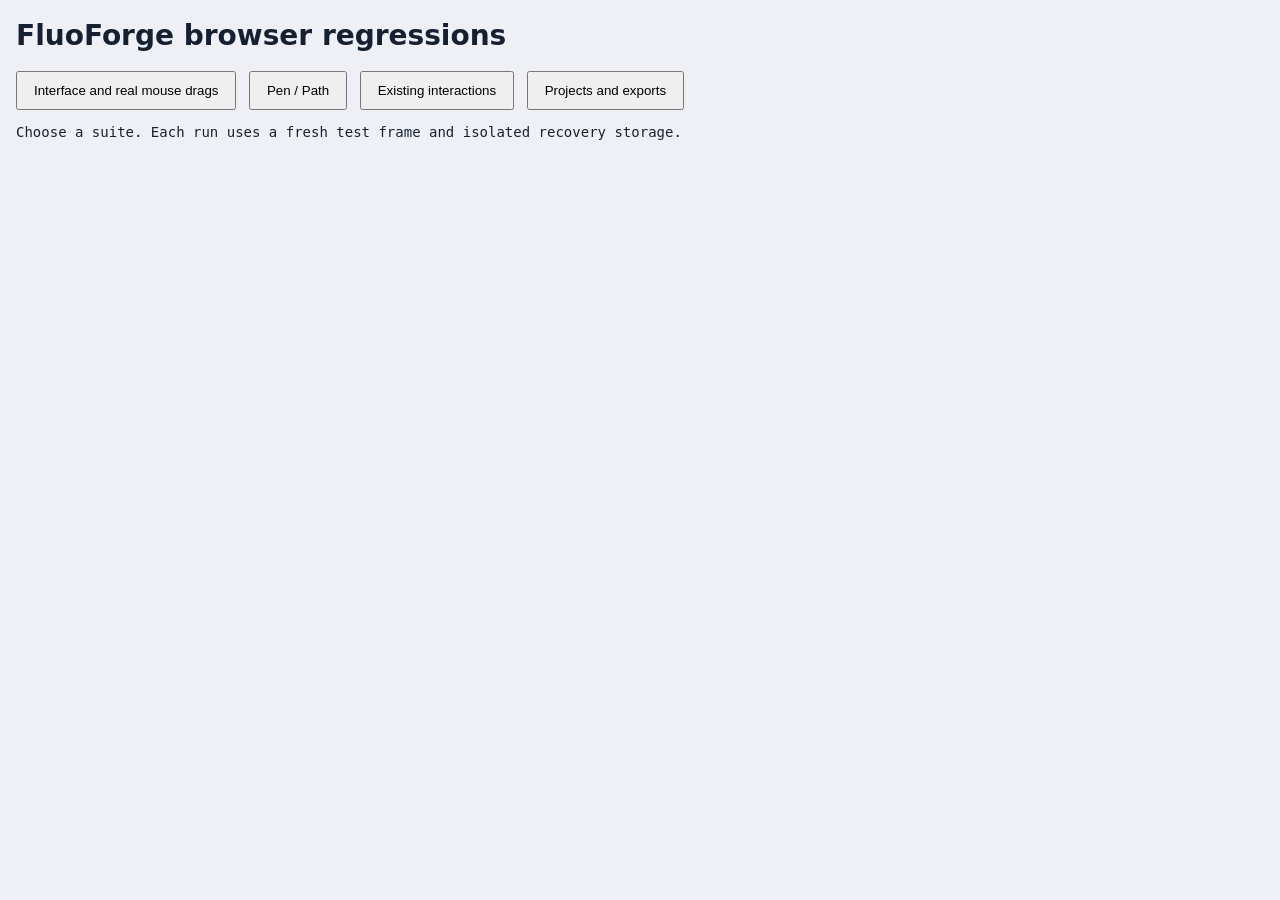
==== tests/browser-regression.html @ f1a7f996 "Improve inspector themes and fix node and inset dragging" ====
<!doctype html>
<html lang="en">
<meta charset="utf-8">
<title>FluoForge browser regressions</title>
<style>
body{font:14px system-ui;background:#eef0f5;color:#172031;margin:16px}button{padding:10px 16px;margin-right:8px}pre{white-space:pre-wrap}iframe{width:1280px;height:850px;border:1px solid #b5bdc9;max-width:100%}
</style>
<h1>FluoForge browser regressions</h1>
<button data-suite="dev-interface-regression">Interface and real mouse drags</button>
<button data-suite="path-regression">Pen / Path</button>
<button data-suite="regression">Existing interactions</button>
<button data-suite="project-export-regression">Projects and exports</button>
<pre id="result" role="status">Choose a suite. Each run uses a fresh test frame and isolated recovery storage.</pre>
<div id="frame"></div>
<script>
const suites={ 'dev-interface-regression':'runDevInterfaceRegressions', 'path-regression':'runPathRegressions',
  regression:'runMfcRegressions', 'project-export-regression':'runProjectExportRegressions' };
document.querySelectorAll('button').forEach(button=>button.onclick=async()=>{
  const result=document.getElementById('result'); result.textContent='Running '+button.dataset.suite+'…';
  const frame=document.createElement('iframe');frame.src='../?test=regression-'+Date.now();document.getElementById('frame').replaceChildren(frame);
  try {
    await new Promise(resolve=>frame.onload=resolve);
    const win=frame.contentWindow;
    while(!win.document.getElementById('app-version').textContent)await new Promise(resolve=>setTimeout(resolve,50));
    const script=win.document.createElement('script');script.src='tests/'+button.dataset.suite+'.js?run='+Date.now();
    await new Promise((resolve,reject)=>{script.onload=resolve;script.onerror=reject;win.document.head.append(script);});
    const report=await win[suites[button.dataset.suite]]();
    const checks=Array.isArray(report)?report:report.checks;
    result.textContent='PASS — '+checks.length+' checks\n'+checks.join('\n');
  } catch(error){result.textContent='FAIL — '+(error.stack||error);console.error(error);}
});
</script>
</html>
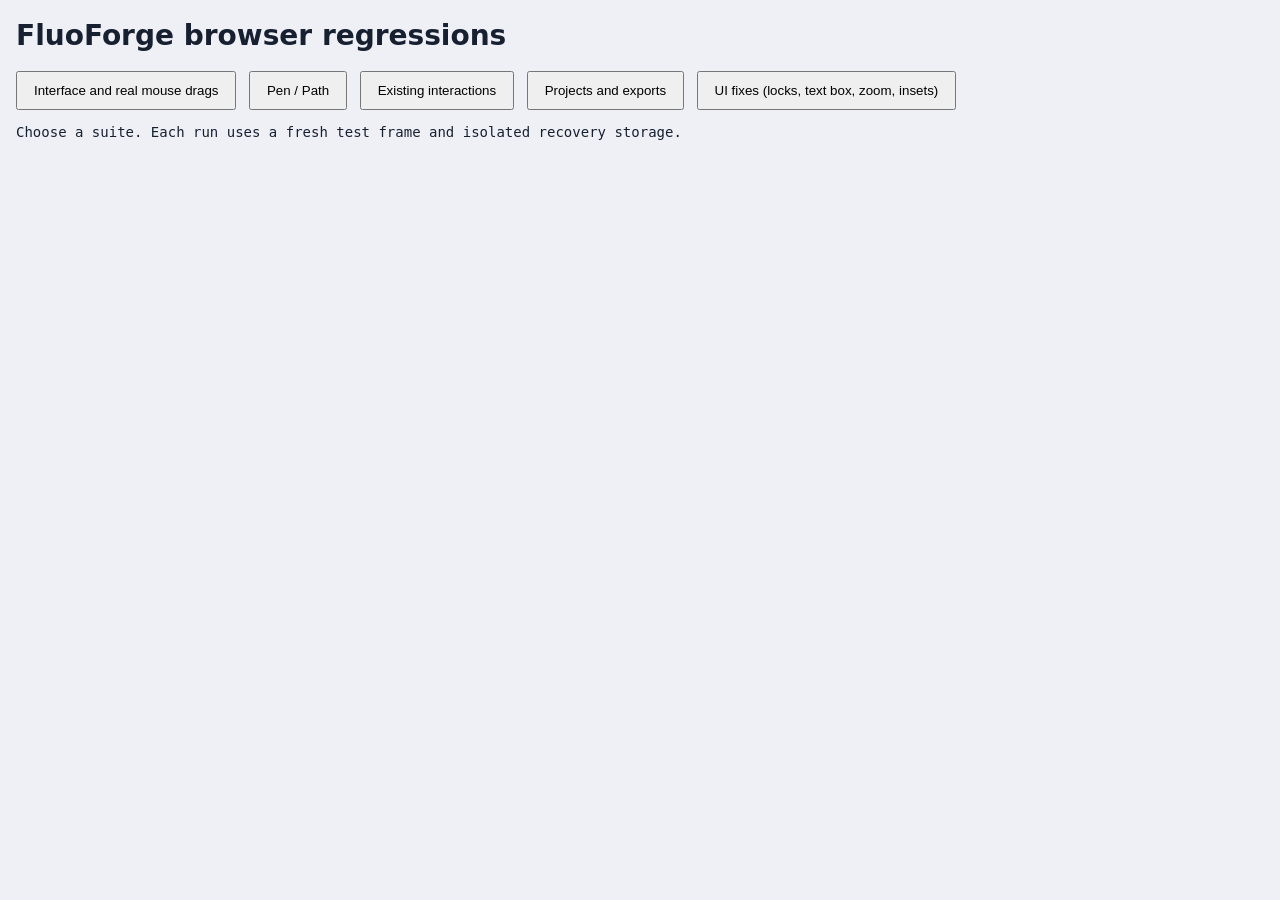
==== commit e12bd03d: "Add selection bar, reliable locks, text boxes, centered zoom and exact insets - A1: font-size field " ====
--- a/tests/browser-regression.html
+++ b/tests/browser-regression.html
@@ -10,11 +10,13 @@
 <button data-suite="path-regression">Pen / Path</button>
 <button data-suite="regression">Existing interactions</button>
 <button data-suite="project-export-regression">Projects and exports</button>
+<button data-suite="ui-fixes-regression">UI fixes (locks, text box, zoom, insets)</button>
 <pre id="result" role="status">Choose a suite. Each run uses a fresh test frame and isolated recovery storage.</pre>
 <div id="frame"></div>
 <script>
 const suites={ 'dev-interface-regression':'runDevInterfaceRegressions', 'path-regression':'runPathRegressions',
-  regression:'runMfcRegressions', 'project-export-regression':'runProjectExportRegressions' };
+  regression:'runMfcRegressions', 'project-export-regression':'runProjectExportRegressions',
+  'ui-fixes-regression':'runUiFixesRegressions' };
 document.querySelectorAll('button').forEach(button=>button.onclick=async()=>{
   const result=document.getElementById('result'); result.textContent='Running '+button.dataset.suite+'…';
   const frame=document.createElement('iframe');frame.src='../?test=regression-'+Date.now();document.getElementById('frame').replaceChildren(frame);
